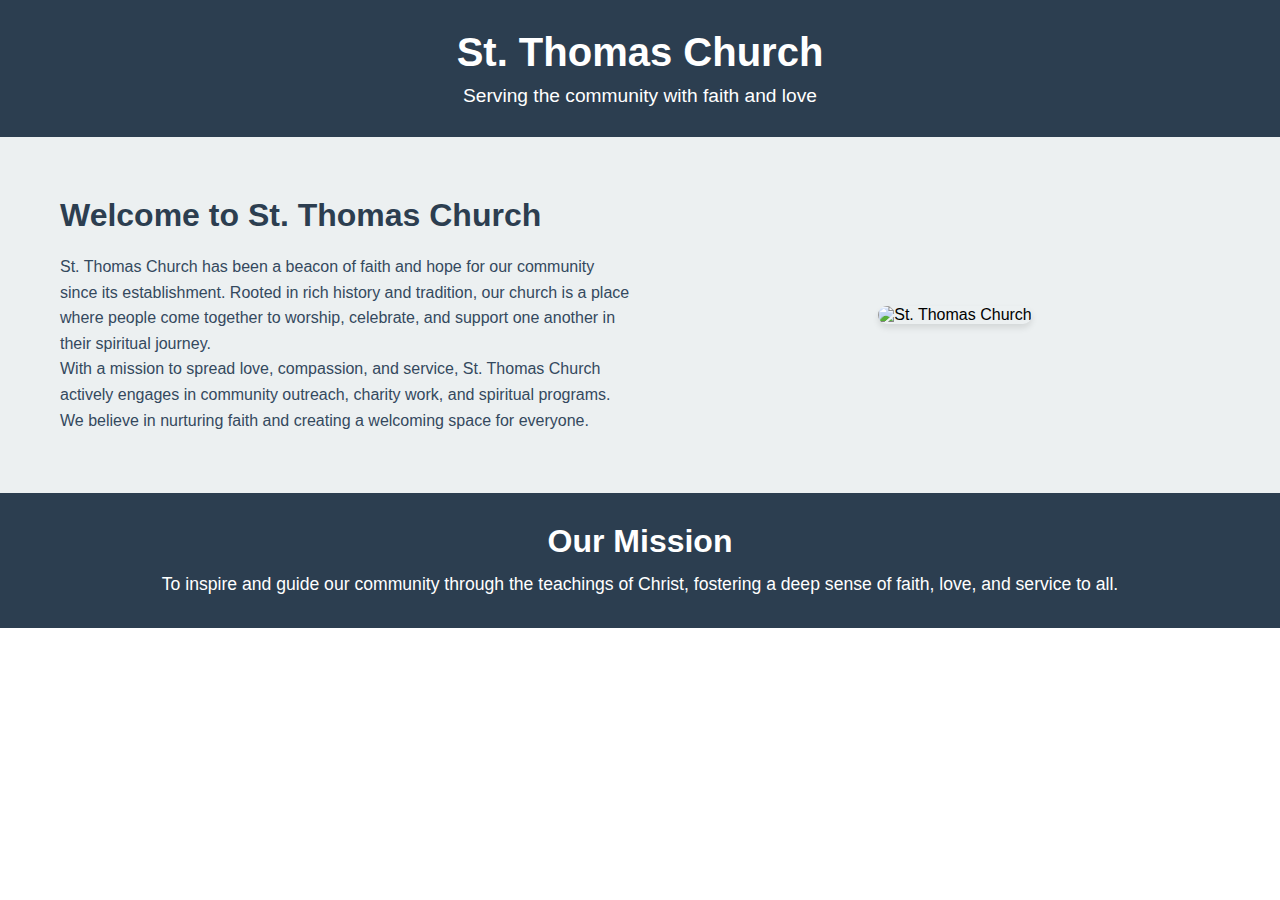
==== About.html @ 1a407723 "Create About.html" ====
<!DOCTYPE html>
<html lang="en">
<head>
  <meta charset="UTF-8">
  <meta name="viewport" content="width=device-width, initial-scale=1.0">
  <title>About - St. Thomas Church</title>
  <link rel="stylesheet" href="styles.css">
  <style>
    /* General Reset */
* {
  margin: 0;
  padding: 0;
  box-sizing: border-box;
  font-family: 'Arial', sans-serif;
}

/* Header */
.header {
  background-color: #2c3e50;
  color: white;
  text-align: center;
  padding: 30px 20px;
}

.header h1 {
  font-size: 2.5rem;
}

.header p {
  font-size: 1.2rem;
  margin-top: 10px;
}

/* About Section */
.about {
  padding: 40px 20px;
  background-color: #ecf0f1;
}

.container {
  display: flex;
  flex-wrap: wrap;
  gap: 20px;
  max-width: 1200px;
  margin: 0 auto;
  align-items: center;
}

.about-content {
  flex: 1;
  padding: 20px;
}

.about-content h2 {
  font-size: 2rem;
  color: #2c3e50;
  margin-bottom: 20px;
}

.about-content p {
  font-size: 1rem;
  color: #34495e;
  line-height: 1.6;
}

.about-image {
  flex: 1;
  text-align: center;
}

.about-image img {
  max-width: 100%;
  height: auto;
  border-radius: 10px;
  box-shadow: 0 4px 6px rgba(0, 0, 0, 0.1);
}

/* Mission Section */
.mission {
  padding: 30px 20px;
  background-color: #2c3e50;
  color: white;
  text-align: center;
}

.mission h2 {
  font-size: 2rem;
  margin-bottom: 10px;
}

.mission p {
  font-size: 1.1rem;
  line-height: 1.6;
}

/*

  </style>
</head>
<body>
  <header class="header">
    <h1>St. Thomas Church</h1>
    <p>Serving the community with faith and love</p>
  </header>

  <section class="about">
    <div class="container">
      <div class="about-content">
        <h2>Welcome to St. Thomas Church</h2>
        <p>
          St. Thomas Church has been a beacon of faith and hope for our community since its establishment. 
          Rooted in rich history and tradition, our church is a place where people come together to worship, 
          celebrate, and support one another in their spiritual journey.
        </p>
        <p>
          With a mission to spread love, compassion, and service, St. Thomas Church actively engages in 
          community outreach, charity work, and spiritual programs. We believe in nurturing faith and 
          creating a welcoming space for everyone.
        </p>
      </div>
      <div class="about-image">
        <img src="images/st-thomas-church.jpg" alt="St. Thomas Church">
      </div>
    </div>
  </section>

  <section class="mission">
    <h2>Our Mission</h2>
    <p>
      To inspire and guide our community through the teachings of Christ, fostering a deep sense of faith, 
      love, and service to all.
    </p>
  </section>
</body>
</html>
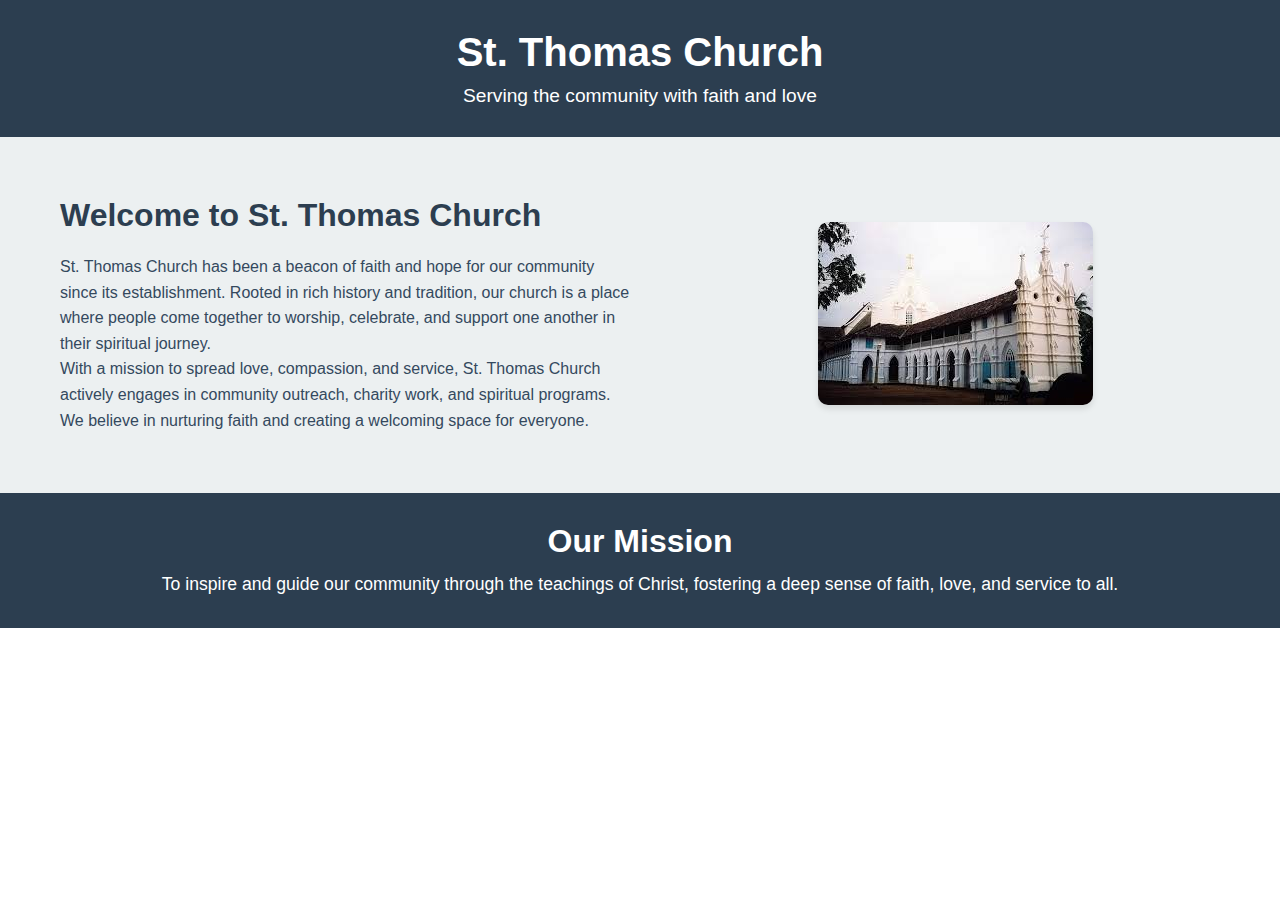
==== commit 57d7c261: "Update About.html" ====
--- a/About.html
+++ b/About.html
@@ -119,7 +119,7 @@
         </p>
       </div>
       <div class="about-image">
-        <img src="images/st-thomas-church.jpg" alt="St. Thomas Church">
+        <img src="Church 2.jpeg" alt="St. Thomas Church">
       </div>
     </div>
   </section>
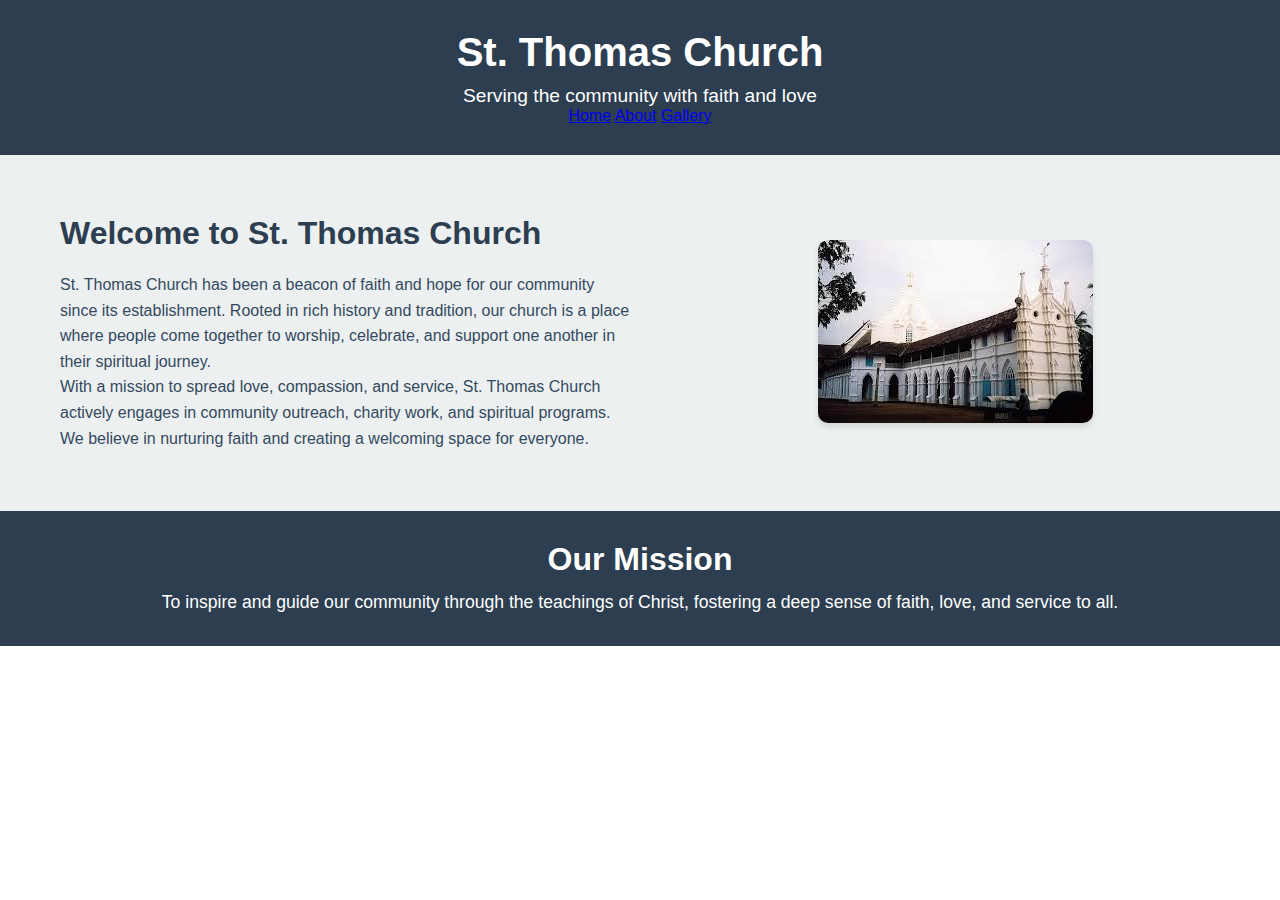
==== commit d28aa000: "Update About.html" ====
--- a/About.html
+++ b/About.html
@@ -101,6 +101,11 @@
   <header class="header">
     <h1>St. Thomas Church</h1>
     <p>Serving the community with faith and love</p>
+    <nav>
+        <a href="index.html">Home</a>
+        <a href="about.html">About</a>
+        <a href="gallery.html">Gallery</a>
+    </nav>
   </header>
 
   <section class="about">
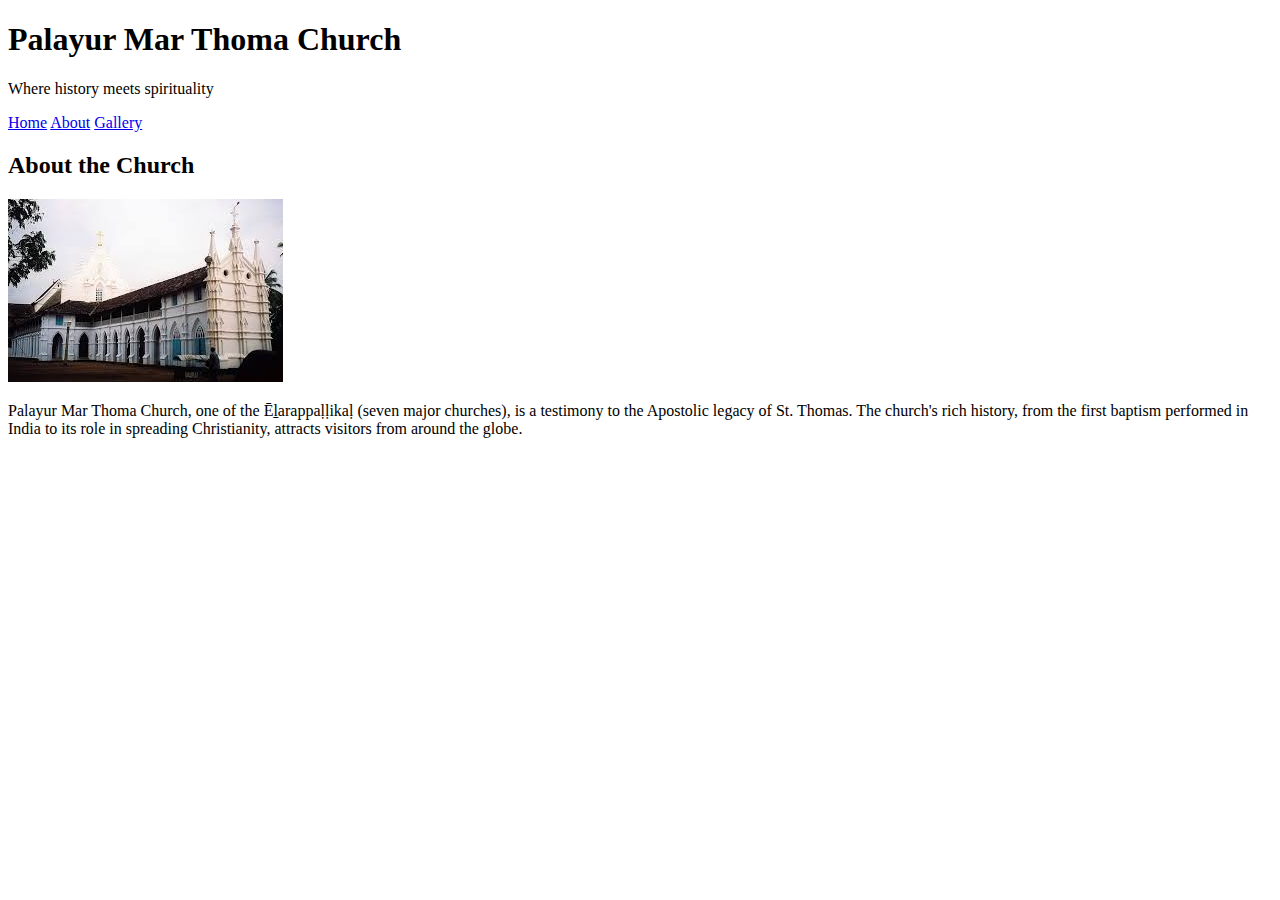
==== commit c147063d: "Update About.html" ====
--- a/About.html
+++ b/About.html
@@ -1,140 +1,31 @@
 <!DOCTYPE html>
 <html lang="en">
 <head>
-  <meta charset="UTF-8">
-  <meta name="viewport" content="width=device-width, initial-scale=1.0">
-  <title>About - St. Thomas Church</title>
-  <link rel="stylesheet" href="styles.css">
-  <style>
-    /* General Reset */
-* {
-  margin: 0;
-  padding: 0;
-  box-sizing: border-box;
-  font-family: 'Arial', sans-serif;
-}
-
-/* Header */
-.header {
-  background-color: #2c3e50;
-  color: white;
-  text-align: center;
-  padding: 30px 20px;
-}
-
-.header h1 {
-  font-size: 2.5rem;
-}
-
-.header p {
-  font-size: 1.2rem;
-  margin-top: 10px;
-}
-
-/* About Section */
-.about {
-  padding: 40px 20px;
-  background-color: #ecf0f1;
-}
-
-.container {
-  display: flex;
-  flex-wrap: wrap;
-  gap: 20px;
-  max-width: 1200px;
-  margin: 0 auto;
-  align-items: center;
-}
-
-.about-content {
-  flex: 1;
-  padding: 20px;
-}
-
-.about-content h2 {
-  font-size: 2rem;
-  color: #2c3e50;
-  margin-bottom: 20px;
-}
-
-.about-content p {
-  font-size: 1rem;
-  color: #34495e;
-  line-height: 1.6;
-}
-
-.about-image {
-  flex: 1;
-  text-align: center;
-}
-
-.about-image img {
-  max-width: 100%;
-  height: auto;
-  border-radius: 10px;
-  box-shadow: 0 4px 6px rgba(0, 0, 0, 0.1);
-}
-
-/* Mission Section */
-.mission {
-  padding: 30px 20px;
-  background-color: #2c3e50;
-  color: white;
-  text-align: center;
-}
-
-.mission h2 {
-  font-size: 2rem;
-  margin-bottom: 10px;
-}
-
-.mission p {
-  font-size: 1.1rem;
-  line-height: 1.6;
-}
-
-/*
-
-  </style>
+    <meta charset="UTF-8">
+    <meta name="viewport" content="width=device-width, initial-scale=1.0">
+    <title>About - Palayur Mar Thoma Church</title>
+    <link rel="stylesheet" href="styles.css">
 </head>
 <body>
-  <header class="header">
-    <h1>St. Thomas Church</h1>
-    <p>Serving the community with faith and love</p>
+    <header>
+        <h1>Palayur Mar Thoma Church</h1>
+        <p>Where history meets spirituality</p>
+    </header>
     <nav>
         <a href="index.html">Home</a>
-        <a href="about.html">About</a>
-        <a href="gallery.html">Gallery</a>
+        <a href="About.html">About</a>
+        <a href="Gallery.html">Gallery</a>
     </nav>
-  </header>
-
-  <section class="about">
-    <div class="container">
-      <div class="about-content">
-        <h2>Welcome to St. Thomas Church</h2>
-        <p>
-          St. Thomas Church has been a beacon of faith and hope for our community since its establishment. 
-          Rooted in rich history and tradition, our church is a place where people come together to worship, 
-          celebrate, and support one another in their spiritual journey.
-        </p>
-        <p>
-          With a mission to spread love, compassion, and service, St. Thomas Church actively engages in 
-          community outreach, charity work, and spiritual programs. We believe in nurturing faith and 
-          creating a welcoming space for everyone.
-        </p>
-      </div>
-      <div class="about-image">
-        <img src="Church 2.jpeg" alt="St. Thomas Church">
-      </div>
-    </div>
-  </section>
-
-  <section class="mission">
-    <h2>Our Mission</h2>
-    <p>
-      To inspire and guide our community through the teachings of Christ, fostering a deep sense of faith, 
-      love, and service to all.
-    </p>
-  </section>
+    <section>
+        <div class="container">
+            <h2>About the Church</h2>
+            <img src="Church 2.jpeg" alt="Palayur Mar Thoma Church">
+            <p>
+                Palayur Mar Thoma Church, one of the Ēḻarappaḷḷikaḷ (seven major churches), is a testimony to the Apostolic legacy 
+                of St. Thomas. The church's rich history, from the first baptism performed in India to its role in spreading Christianity, 
+                attracts visitors from around the globe. 
+            </p>
+        </div>
+    </section>
 </body>
 </html>
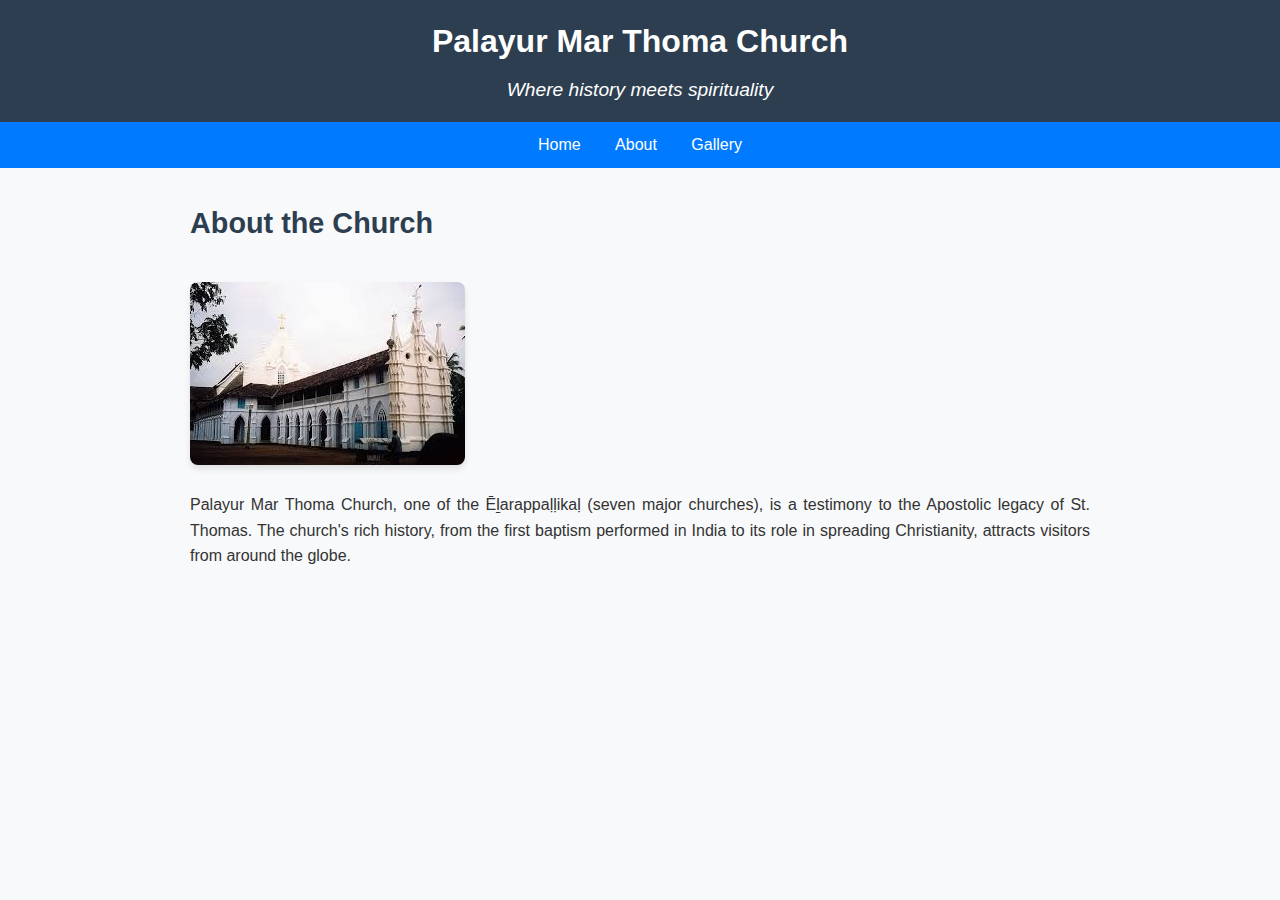
==== commit bfdc7431: "Update About.html" ====
--- a/About.html
+++ b/About.html
@@ -4,7 +4,7 @@
     <meta charset="UTF-8">
     <meta name="viewport" content="width=device-width, initial-scale=1.0">
     <title>About - Palayur Mar Thoma Church</title>
-    <link rel="stylesheet" href="styles.css">
+    <link rel="stylesheet" href="beautify.css">
 </head>
 <body>
     <header>
--- a/beautify.css
+++ b/beautify.css
@@ -0,0 +1,109 @@
+/* General Reset */
+* {
+  margin: 0;
+  padding: 0;
+  box-sizing: border-box;
+  font-family: 'Arial', sans-serif;
+}
+
+/* Color Palette */
+:root {
+  --primary-bg: #f8f9fa; /* Light Gray */
+  --header-bg: #2c3e50; /* Dark Blue */
+  --nav-bg: #007bff; /* Bright Blue */
+  --text-color: #333; /* Dark Gray */
+  --accent-color: #004d40; /* Teal */
+  --link-hover: #0056b3; /* Deep Blue */
+  --image-border: #ddd; /* Light Border */
+  --image-hover-border: #007bff; /* Bright Blue Border */
+}
+
+/* Body */
+body {
+  background-color: var(--primary-bg);
+  color: var(--text-color);
+  line-height: 1.6;
+}
+
+/* Header */
+header {
+  background-color: var(--header-bg);
+  color: white;
+  padding: 1rem;
+  text-align: center;
+}
+
+header h1 {
+  font-size: 2rem;
+  margin-bottom: 0.5rem;
+}
+
+header p {
+  font-size: 1.2rem;
+  font-style: italic;
+}
+
+/* Navigation */
+nav {
+  background-color: var(--nav-bg);
+  text-align: center;
+  padding: 10px;
+}
+
+nav a {
+  color: white;
+  text-decoration: none;
+  margin: 0 15px;
+  font-size: 1rem;
+}
+
+nav a:hover {
+  color: var(--link-hover);
+  text-decoration: underline;
+}
+
+/* Sections */
+section {
+  padding: 2rem 1rem;
+}
+
+h2 {
+  color: var(--header-bg);
+  font-size: 1.8rem;
+  margin-bottom: 1rem;
+}
+
+/* Home and About Content */
+.container {
+  max-width: 900px;
+  margin: 0 auto;
+  text-align: justify;
+}
+
+.container img {
+  max-width: 100%;
+  height: auto;
+  margin: 20px 0;
+  border-radius: 8px;
+  box-shadow: 0 4px 6px rgba(0, 0, 0, 0.1);
+}
+
+/* Gallery Grid */
+.gallery {
+  display: flex;
+  flex-wrap: wrap;
+  justify-content: center;
+  gap: 15px;
+}
+
+.gallery img {
+  max-width: 300px;
+  height: auto;
+  border: 2px solid var(--image-border);
+  border-radius: 5px;
+  transition: border-color 0.3s ease-in-out;
+}
+
+.gallery img:hover {
+  border-color: var(--image-hover-border);
+}
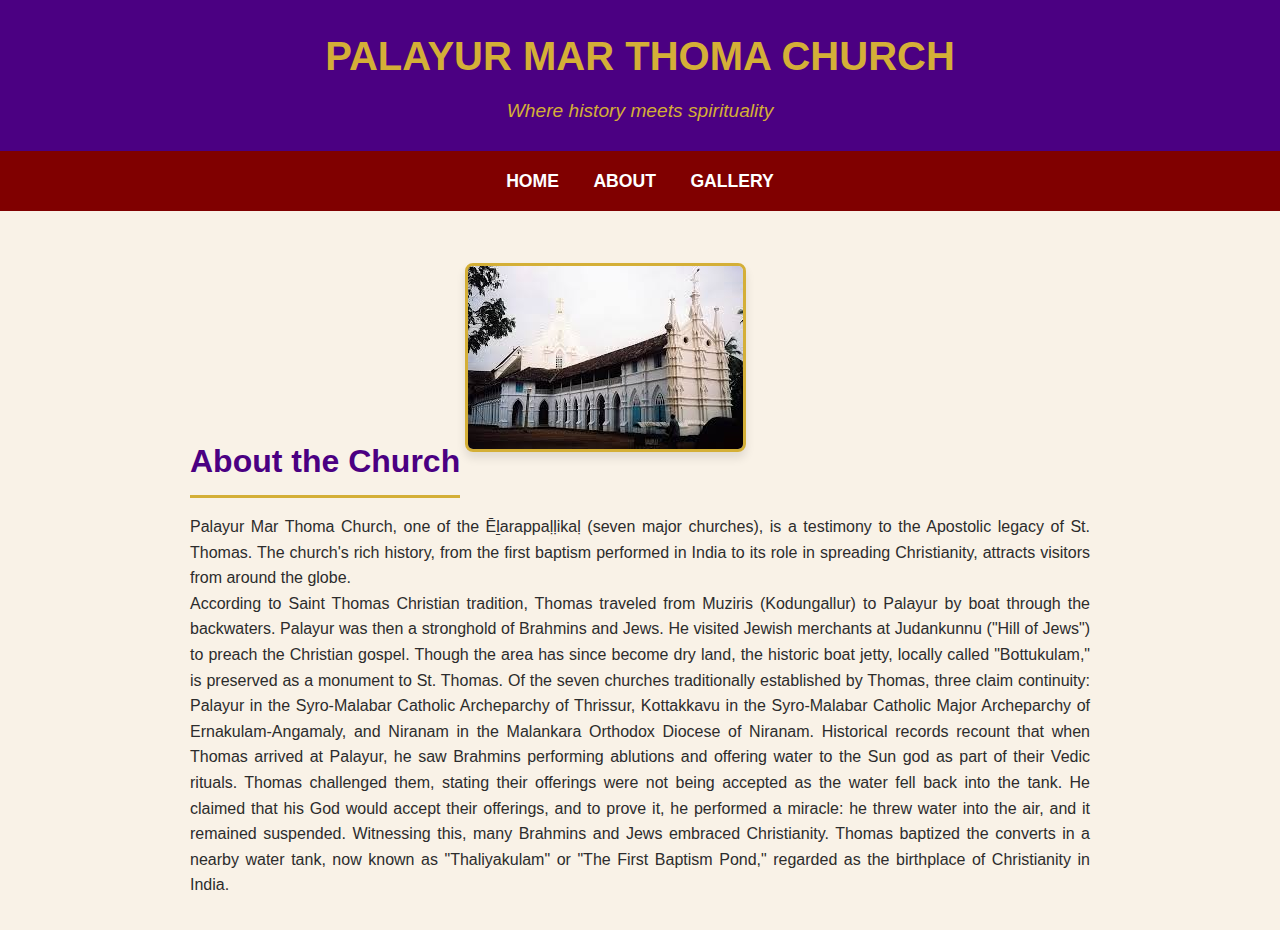
==== commit 2e5120d1: "Update About.html" ====
--- a/About.html
+++ b/About.html
@@ -23,7 +23,23 @@
             <p>
                 Palayur Mar Thoma Church, one of the Ēḻarappaḷḷikaḷ (seven major churches), is a testimony to the Apostolic legacy 
                 of St. Thomas. The church's rich history, from the first baptism performed in India to its role in spreading Christianity, 
-                attracts visitors from around the globe. 
+                attracts visitors from around the globe.
+                <br>
+
+                According to Saint Thomas Christian tradition, Thomas traveled from Muziris (Kodungallur) to Palayur by boat through the backwaters.
+                Palayur was then a stronghold of Brahmins and Jews.
+                He visited Jewish merchants at Judankunnu ("Hill of Jews") to preach the Christian gospel.
+                Though the area has since become dry land, the historic boat jetty, locally called "Bottukulam," is preserved as a monument to St. Thomas.
+
+                Of the seven churches traditionally established by Thomas, three claim continuity: Palayur in the Syro-Malabar Catholic Archeparchy of Thrissur,
+                Kottakkavu in the Syro-Malabar Catholic Major Archeparchy of Ernakulam-Angamaly, and Niranam in the Malankara Orthodox Diocese of Niranam.
+
+                Historical records recount that when Thomas arrived at Palayur, he saw Brahmins performing ablutions and offering water to the Sun god as part of their Vedic rituals. 
+                Thomas challenged them, stating their offerings were not being accepted as the water fell back into the tank. He claimed that his God would accept their offerings, 
+                and to prove it, he performed a miracle: he threw water into the air, and it remained suspended. Witnessing this, many Brahmins and Jews embraced Christianity.
+
+                Thomas baptized the converts in a nearby water tank, now known as "Thaliyakulam" or "The First Baptism Pond," 
+                regarded as the birthplace of Christianity in India.
             </p>
         </div>
     </section>
--- a/beautify.css
+++ b/beautify.css
@@ -1,109 +1,156 @@
 /* General Reset */
 * {
-  margin: 0;
-  padding: 0;
-  box-sizing: border-box;
-  font-family: 'Arial', sans-serif;
+    margin: 0;
+    padding: 0;
+    box-sizing: border-box;
+    font-family: 'Arial', sans-serif;
 }
 
 /* Color Palette */
 :root {
-  --primary-bg: #f8f9fa; /* Light Gray */
-  --header-bg: #2c3e50; /* Dark Blue */
-  --nav-bg: #007bff; /* Bright Blue */
-  --text-color: #333; /* Dark Gray */
-  --accent-color: #004d40; /* Teal */
-  --link-hover: #0056b3; /* Deep Blue */
-  --image-border: #ddd; /* Light Border */
-  --image-hover-border: #007bff; /* Bright Blue Border */
+    --primary-bg: #fefefe; /* White */
+    --header-bg: #4b0082; /* Deep Purple */
+    --nav-bg: #800000; /* Crimson Red */
+    --text-color: #2c2c2c; /* Dark Gray */
+    --accent-color: #d4af37; /* Gold */
+    --link-hover: #b22222; /* Firebrick */
+    --image-border: #d4af37; /* Gold Border */
+    --image-hover-border: #800000; /* Crimson Red */
+    --section-bg: #f9f2e7; /* Light Gold Tint */
+    --highlight: #fff5e6; /* Soft Cream */
 }
 
 /* Body */
 body {
-  background-color: var(--primary-bg);
-  color: var(--text-color);
-  line-height: 1.6;
+    background-color: var(--primary-bg);
+    color: var(--text-color);
+    line-height: 1.6;
 }
 
 /* Header */
 header {
-  background-color: var(--header-bg);
-  color: white;
-  padding: 1rem;
-  text-align: center;
+    background-color: var(--header-bg);
+    color: var(--accent-color);
+    padding: 1.5rem;
+    text-align: center;
+    box-shadow: 0 4px 8px rgba(0, 0, 0, 0.2);
 }
 
 header h1 {
-  font-size: 2rem;
-  margin-bottom: 0.5rem;
+    font-size: 2.5rem;
+    font-weight: bold;
+    margin-bottom: 0.5rem;
+    text-transform: uppercase;
 }
 
 header p {
-  font-size: 1.2rem;
-  font-style: italic;
+    font-size: 1.2rem;
+    font-style: italic;
 }
 
 /* Navigation */
 nav {
-  background-color: var(--nav-bg);
-  text-align: center;
-  padding: 10px;
+    background-color: var(--nav-bg);
+    text-align: center;
+    padding: 1rem;
 }
 
 nav a {
-  color: white;
-  text-decoration: none;
-  margin: 0 15px;
-  font-size: 1rem;
+    color: white;
+    text-decoration: none;
+    margin: 0 15px;
+    font-size: 1.1rem;
+    text-transform: uppercase;
+    font-weight: bold;
 }
 
 nav a:hover {
-  color: var(--link-hover);
-  text-decoration: underline;
+    color: var(--link-hover);
+    text-decoration: underline;
 }
 
 /* Sections */
 section {
-  padding: 2rem 1rem;
+    padding: 2rem 1rem;
+    background-color: var(--section-bg);
 }
 
 h2 {
-  color: var(--header-bg);
-  font-size: 1.8rem;
-  margin-bottom: 1rem;
+    color: var(--header-bg);
+    font-size: 2rem;
+    margin-bottom: 1rem;
+    border-bottom: 3px solid var(--accent-color);
+    display: inline-block;
+    padding-bottom: 0.5rem;
 }
 
-/* Home and About Content */
+/* Content */
 .container {
-  max-width: 900px;
-  margin: 0 auto;
-  text-align: justify;
+    max-width: 900px;
+    margin: 0 auto;
+    text-align: justify;
 }
 
 .container img {
-  max-width: 100%;
-  height: auto;
-  margin: 20px 0;
-  border-radius: 8px;
-  box-shadow: 0 4px 6px rgba(0, 0, 0, 0.1);
+    max-width: 100%;
+    height: auto;
+    margin: 20px 0;
+    border-radius: 8px;
+    border: 3px solid var(--image-border);
+    box-shadow: 0 6px 10px rgba(0, 0, 0, 0.1);
+    transition: border-color 0.3s ease-in-out, transform 0.3s ease-in-out;
 }
 
-/* Gallery Grid */
-.gallery {
-  display: flex;
-  flex-wrap: wrap;
-  justify-content: center;
-  gap: 15px;
+.container img:hover {
+    border-color: var(--image-hover-border);
+    transform: scale(1.02);
 }
 
-.gallery img {
-  max-width: 300px;
-  height: auto;
-  border: 2px solid var(--image-border);
-  border-radius: 5px;
-  transition: border-color 0.3s ease-in-out;
+/* Footer */
+footer {
+    background-color: var(--header-bg);
+    color: white;
+    text-align: center;
+    padding: 1rem;
+    font-size: 0.9rem;
+    margin-top: 2rem;
+}
+.gallery-container {
+    display: flex;
+    overflow-x: auto;
+    scroll-behavior: smooth;
+    gap: 15px;
+    padding: 20px;
+    background-color: #f5f5f5; /* Light gray */
+    border-radius: 8px;
+    box-shadow: 0 4px 6px rgba(0, 0, 0, 0.1);
 }
 
-.gallery img:hover {
-  border-color: var(--image-hover-border);
+.gallery-container::-webkit-scrollbar {
+    height: 8px;
 }
+
+.gallery-container::-webkit-scrollbar-thumb {
+    background-color: #6a0dad;
+    border-radius: 4px;
+}
+
+.gallery-container img {
+    max-height: 400px;
+    width: auto;
+    border: 3px solid #b87333;
+    border-radius: 10px;
+    transition: transform 0.3s;
+}
+
+.gallery-container img:hover {
+    transform: scale(1.05); /* Slight zoom on hover */
+}
+
+/* Footer Styling */
+footer {
+    text-align: center;
+    padding: 10px;
+    background-color: #6a0dad;
+    color: white;
+}
